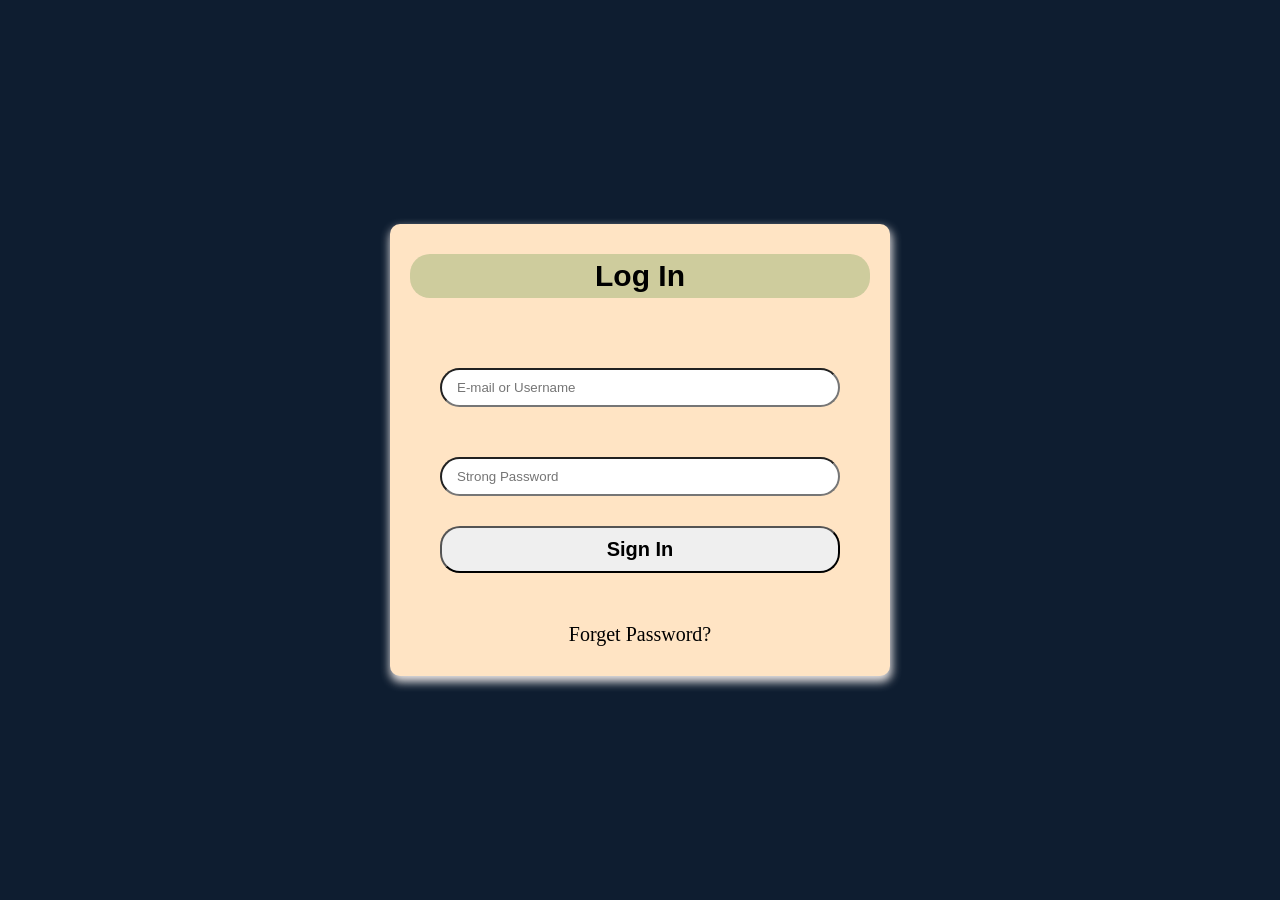
==== login.html @ 0ae6fd8d "Create login.html" ====
<!DOCTYPE html>
<html lang="en">
<head>
    <meta charset="UTF-8">
    <meta name="viewport" content="width=device-width, initial-scale=1.0">
    <title>Log In</title>
    <link rel="stylesheet" href="style.css">
</head>
<body>

    <!----------------------------------------------
            Login part Start here
    ------------------------------------------------>

    <section class="section1">

    <div class="login">
        <form>
        <p> Log In </p>

        <input class="log-email" type="email" name="" id="" placeholder="E-mail or Username">

        <input type="password" class="log-pass" placeholder="Strong Password">

        <input class="log-btn" type="button" value="Sign In">

        <a href="#"> Forget Password? </a>

        </form>
    </div>

    </section>

 <!----------------------------------------------
            Login part End here
    ------------------------------------------------>



    
</body>
</html>
---- style.css ----
*{
    margin: 0;
    padding: 0;
    box-sizing: border-box;
    font-family: Arial, Helvetica, sans-serif;
}



/*----------------------------------------------
            Logo part Start here
-----------------------------------------------*/

.head{
     width: 100%;
    height: 80px;
    background-color: #03455D;
    display: flex;
}

.head .logo{
    display: flex;
}

.logo img{
    height: 60px;
    width: 60px;
    margin-left: 45px;
    margin-top: 10px;
    border-radius: 50%;
}

.logo p{
    margin-top: 20px;
    margin-left: 10px;
    font: bold;
    font-size: 30px;
    color: #fff;
    font-family: Arial, Helvetica, sans-serif;
}

/*----------------------------------------------
            Logo part End here
-----------------------------------------------*/










/*----------------------------------------------
            Navbar part Start here
-----------------------------------------------*/

.navbar{
    display: flex;
    justify-content: center;
    text-align: center;
    margin: 0 auto;
}

.navbar ul{
    list-style: none;
}

.navbar ul li{
    display: inline-block;
    margin-top: 30px;
}

.navbar ul li a{
    text-decoration: none;
    font-size: 20px;
    font-weight: bold;
    color: #fff;
    margin: 0 20px;
}


.navbar ul li a:hover{
    color: rgba(51, 226, 28, 0.5);
    border-radius: 20px;
    transition: all 0.2s ease-in;
    cursor: pointer;
}

/*----------------------------------------------
            Navbar part End here
-----------------------------------------------*/







/*----------------------------------------------
    Login & Registration (Button) part Start here
-----------------------------------------------*/

.regi{
    font-size: 20px;
    font-weight: bold;
    margin-top: 30px;
}

.regi a{
    text-decoration: none;
    border: 1px solid rgba(0, 0, 0, 0.5);
    background-color: #ffa500;
     color: #fff;
    border-radius: 20px;
    text-align: center;
    margin-right: 50px;
    padding: 5px 15px;
}


.regi a:hover{
    background-color: #fff;
    color: #008000;
    transition: all 0.3s ease-in;
    cursor: pointer;
}
/*----------------------------------------------
    Login & Registration (Button) part End here
-----------------------------------------------*/













/*----------------------------------------------
        Login part Start here
-----------------------------------------------*/

.section1{
    width: 100%;
    height: 100vh;
    background-color: #0E1D30;
    display: flex;
    justify-content: center;
    align-items: center;
    margin: 0 auto;
}

.login{
width: 500px;
padding: 30px 20px;
text-align: center;
border-radius: 10px;
background-color: #ffe4c4;
box-shadow: 1px 5px 10px 1px rgb(231, 227, 227);
}

.login p{
    display: block;
    font-size: 30px;
    font-weight: bold;
    background-color: rgba(12, 104, 4, 0.2);
    padding: 5px 10px;
    border-radius: 20px;
}

.login .log-email{
    display: block;
    width: 400px;
    padding: 10px 15px;
    border-radius: 20px;
    margin: 70px auto;
    outline: none;
}

.login .log-pass{
    display: block;
    width: 400px;
    padding: 10px 15px;
    border-radius: 20px;
    margin: -20px auto;
    outline: none;
}

.login .log-btn{
    display: block;
    width: 400px;
    font-size: 20px;
    font-weight: bold;
    padding: 10px 15px;
    border-radius: 20px;
    margin: 50px auto;
    outline: none;
    cursor: pointer;
}

.log-btn:hover{
    background-color: rgba(12, 104, 4, 0.2);
    color: #008000;
    transition: all 0.3s ease-in;
}

.login a{
    text-decoration: none;
    font-family: Georgia, 'Times New Roman', Times, serif;
    font-size: 20px;
    color: #000;
}

.login a:active{
    color: #f44;
}
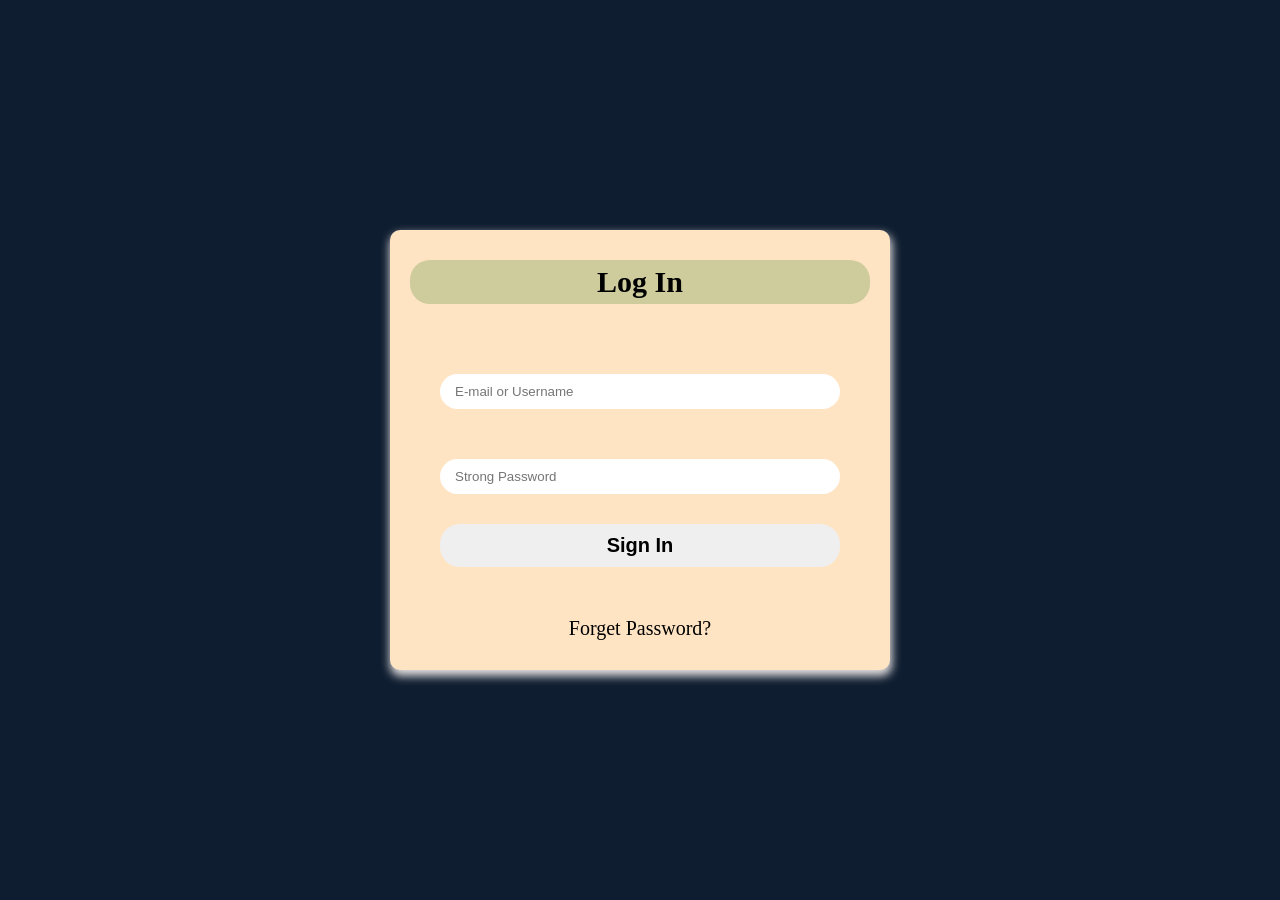
==== commit 82fc134b: "Update login.html" ====
--- a/login.html
+++ b/login.html
@@ -4,7 +4,7 @@
     <meta charset="UTF-8">
     <meta name="viewport" content="width=device-width, initial-scale=1.0">
     <title>Log In</title>
-    <link rel="stylesheet" href="style.css">
+    <link rel="stylesheet" href="login.css">
 </head>
 <body>
 
@@ -12,7 +12,7 @@
             Login part Start here
     ------------------------------------------------>
 
-    <section class="section1">
+    <section>
 
     <div class="login">
         <form>
--- a/login.css
+++ b/login.css
@@ -0,0 +1,89 @@
+*{
+    margin: 0;
+    padding: 0;
+    box-sizing: border-box;
+}
+
+
+
+/*----------------------------------------------
+        Login part Start here
+-----------------------------------------------*/
+
+section{
+    width: 100%;
+    height: 100vh;
+    background-color: #0E1D30;
+    display: flex;
+    justify-content: center;
+    align-items: center;
+    margin: 0 auto;
+}
+
+.login{
+width: 500px;
+padding: 30px 20px;
+text-align: center;
+border-radius: 10px;
+background-color: #ffe4c4;
+box-shadow: 1px 5px 10px 1px rgb(231, 227, 227);
+}
+
+.login p{
+    display: block;
+    font-size: 30px;
+    font-weight: bold;
+    background-color: rgba(12, 104, 4, 0.2);
+    padding: 5px 10px;
+    border-radius: 20px;
+}
+
+.login .log-email{
+    display: block;
+    width: 400px;
+    padding: 10px 15px;
+    border-radius: 20px;
+    margin: 70px auto;
+    border: none;
+    outline: none;
+}
+
+.login .log-pass{
+    display: block;
+    width: 400px;
+    padding: 10px 15px;
+    border-radius: 20px;
+    margin: -20px auto;
+    border: none;
+    outline: none;
+}
+
+.login .log-btn{
+    display: block;
+    width: 400px;
+    font-size: 20px;
+    font-weight: bold;
+    padding: 10px 15px;
+    border-radius: 20px;
+    margin: 50px auto;
+    border: none;
+    outline: none;
+    cursor: pointer;
+}
+
+.log-btn:hover{
+    background-color: rgba(12, 104, 4, 0.2);
+    color: #008000;
+    transition: all 0.3s ease-in;
+}
+
+.login a{
+    text-decoration: none;
+    font-family: Georgia, 'Times New Roman', Times, serif;
+    font-size: 20px;
+    color: #000;
+}
+
+.login a:active{
+    color: #f44;
+}
